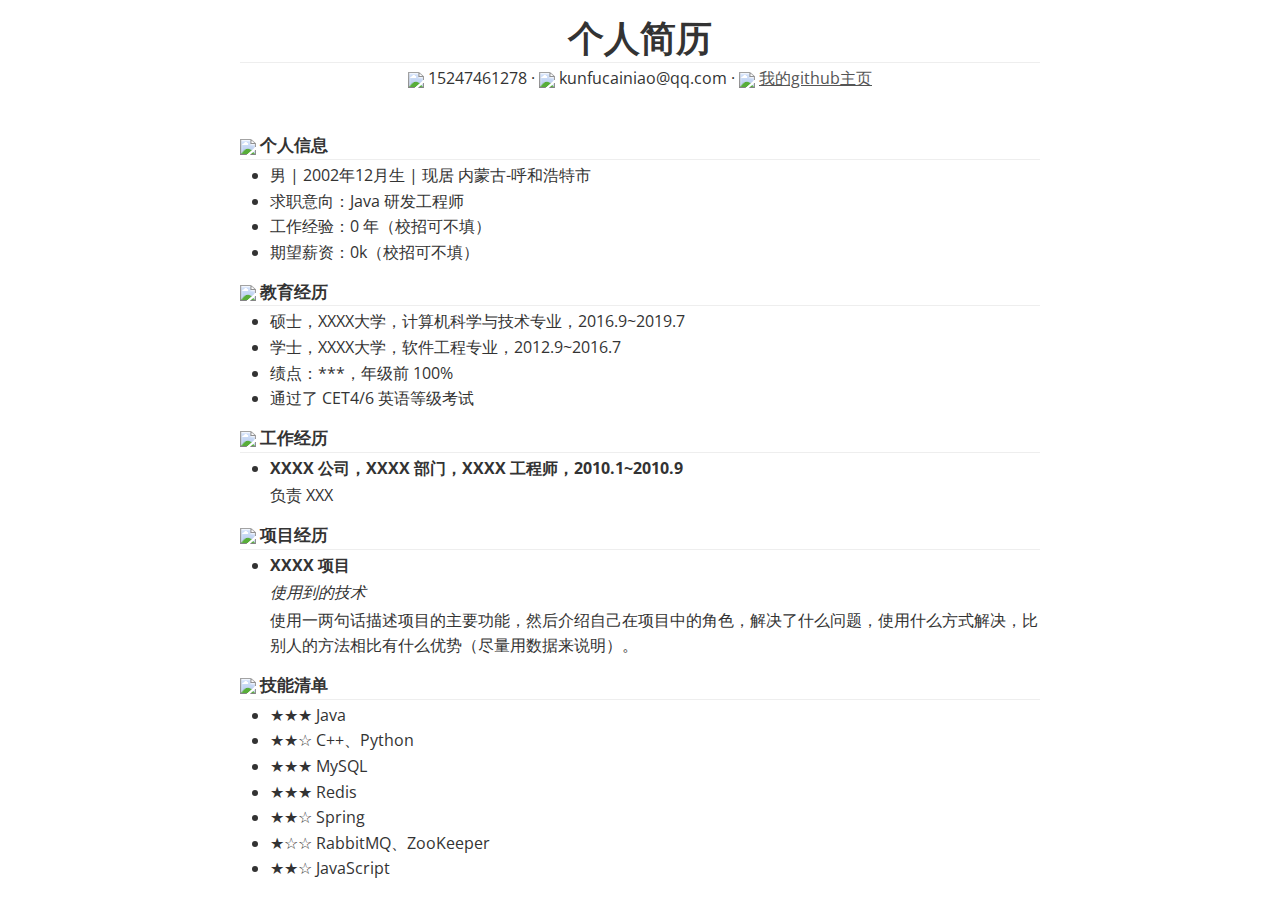
==== Resume.html @ 5a8c08f0 "Add files via upload" ====
<!doctype html>
<html>
<head>
<meta charset='UTF-8'><meta name='viewport' content='width=device-width initial-scale=1'>

<link href='https://fonts.loli.net/css?family=Open+Sans:400italic,700italic,700,400&subset=latin,latin-ext' rel='stylesheet' type='text/css' /><style type='text/css'>html {overflow-x: initial !important;}:root { --bg-color:#ffffff; --text-color:#333333; --select-text-bg-color:#B5D6FC; --select-text-font-color:auto; --monospace:"Lucida Console",Consolas,"Courier",monospace; --title-bar-height:20px; }
.mac-os-11 { --title-bar-height:28px; }
html { font-size: 14px; background-color: var(--bg-color); color: var(--text-color); font-family: "Helvetica Neue", Helvetica, Arial, sans-serif; -webkit-font-smoothing: antialiased; }
body { margin: 0px; padding: 0px; height: auto; inset: 0px; font-size: 1rem; line-height: 1.42857; overflow-x: hidden; background: inherit; tab-size: 4; }
iframe { margin: auto; }
a.url { word-break: break-all; }
a:active, a:hover { outline: 0px; }
.in-text-selection, ::selection { text-shadow: none; background: var(--select-text-bg-color); color: var(--select-text-font-color); }
#write { margin: 0px auto; height: auto; width: inherit; word-break: normal; overflow-wrap: break-word; position: relative; white-space: normal; overflow-x: visible; padding-top: 36px; }
#write.first-line-indent p { text-indent: 2em; }
#write.first-line-indent li p, #write.first-line-indent p * { text-indent: 0px; }
#write.first-line-indent li { margin-left: 2em; }
.for-image #write { padding-left: 8px; padding-right: 8px; }
body.typora-export { padding-left: 30px; padding-right: 30px; }
.typora-export .footnote-line, .typora-export li, .typora-export p { white-space: pre-wrap; }
.typora-export .task-list-item input { pointer-events: none; }
@media screen and (max-width: 500px) {
  body.typora-export { padding-left: 0px; padding-right: 0px; }
  #write { padding-left: 20px; padding-right: 20px; }
  .CodeMirror-sizer { margin-left: 0px !important; }
  .CodeMirror-gutters { display: none !important; }
}
#write li > figure:last-child { margin-bottom: 0.5rem; }
#write ol, #write ul { position: relative; }
img { max-width: 100%; vertical-align: middle; image-orientation: from-image; }
button, input, select, textarea { color: inherit; font: inherit; }
input[type="checkbox"], input[type="radio"] { line-height: normal; padding: 0px; }
*, ::after, ::before { box-sizing: border-box; }
#write h1, #write h2, #write h3, #write h4, #write h5, #write h6, #write p, #write pre { width: inherit; }
#write h1, #write h2, #write h3, #write h4, #write h5, #write h6, #write p { position: relative; }
p { line-height: inherit; }
h1, h2, h3, h4, h5, h6 { break-after: avoid-page; break-inside: avoid; orphans: 4; }
p { orphans: 4; }
h1 { font-size: 2rem; }
h2 { font-size: 1.8rem; }
h3 { font-size: 1.6rem; }
h4 { font-size: 1.4rem; }
h5 { font-size: 1.2rem; }
h6 { font-size: 1rem; }
.md-math-block, .md-rawblock, h1, h2, h3, h4, h5, h6, p { margin-top: 1rem; margin-bottom: 1rem; }
.hidden { display: none; }
.md-blockmeta { color: rgb(204, 204, 204); font-weight: 700; font-style: italic; }
a { cursor: pointer; }
sup.md-footnote { padding: 2px 4px; background-color: rgba(238, 238, 238, 0.7); color: rgb(85, 85, 85); border-radius: 4px; cursor: pointer; }
sup.md-footnote a, sup.md-footnote a:hover { color: inherit; text-transform: inherit; text-decoration: inherit; }
#write input[type="checkbox"] { cursor: pointer; width: inherit; height: inherit; }
figure { overflow-x: auto; margin: 1.2em 0px; max-width: calc(100% + 16px); padding: 0px; }
figure > table { margin: 0px; }
tr { break-inside: avoid; break-after: auto; }
thead { display: table-header-group; }
table { border-collapse: collapse; border-spacing: 0px; width: 100%; overflow: auto; break-inside: auto; text-align: left; }
table.md-table td { min-width: 32px; }
.CodeMirror-gutters { border-right: 0px; background-color: inherit; }
.CodeMirror-linenumber { user-select: none; }
.CodeMirror { text-align: left; }
.CodeMirror-placeholder { opacity: 0.3; }
.CodeMirror pre { padding: 0px 4px; }
.CodeMirror-lines { padding: 0px; }
div.hr:focus { cursor: none; }
#write pre { white-space: pre-wrap; }
#write.fences-no-line-wrapping pre { white-space: pre; }
#write pre.ty-contain-cm { white-space: normal; }
.CodeMirror-gutters { margin-right: 4px; }
.md-fences { font-size: 0.9rem; display: block; break-inside: avoid; text-align: left; overflow: visible; white-space: pre; background: inherit; position: relative !important; }
.md-fences-adv-panel { width: 100%; margin-top: 10px; text-align: center; padding-top: 0px; padding-bottom: 8px; overflow-x: auto; }
#write .md-fences.mock-cm { white-space: pre-wrap; }
.md-fences.md-fences-with-lineno { padding-left: 0px; }
#write.fences-no-line-wrapping .md-fences.mock-cm { white-space: pre; overflow-x: auto; }
.md-fences.mock-cm.md-fences-with-lineno { padding-left: 8px; }
.CodeMirror-line, twitterwidget { break-inside: avoid; }
.footnotes { opacity: 0.8; font-size: 0.9rem; margin-top: 1em; margin-bottom: 1em; }
.footnotes + .footnotes { margin-top: 0px; }
.md-reset { margin: 0px; padding: 0px; border: 0px; outline: 0px; vertical-align: top; background: 0px 0px; text-decoration: none; text-shadow: none; float: none; position: static; width: auto; height: auto; white-space: nowrap; cursor: inherit; -webkit-tap-highlight-color: transparent; line-height: normal; font-weight: 400; text-align: left; box-sizing: content-box; direction: ltr; }
li div { padding-top: 0px; }
blockquote { margin: 1rem 0px; }
li .mathjax-block, li p { margin: 0.5rem 0px; }
li blockquote { margin: 1rem 0px; }
li { margin: 0px; position: relative; }
blockquote > :last-child { margin-bottom: 0px; }
blockquote > :first-child, li > :first-child { margin-top: 0px; }
.footnotes-area { color: rgb(136, 136, 136); margin-top: 0.714rem; padding-bottom: 0.143rem; white-space: normal; }
#write .footnote-line { white-space: pre-wrap; }
@media print {
  body, html { border: 1px solid transparent; height: 99%; break-after: avoid; break-before: avoid; font-variant-ligatures: no-common-ligatures; }
  #write { margin-top: 0px; padding-top: 0px; border-color: transparent !important; }
  .typora-export * { -webkit-print-color-adjust: exact; }
  .typora-export #write { break-after: avoid; }
  .typora-export #write::after { height: 0px; }
  .is-mac table { break-inside: avoid; }
  .typora-export-show-outline .typora-export-sidebar { display: none; }
}
.footnote-line { margin-top: 0.714em; font-size: 0.7em; }
a img, img a { cursor: pointer; }
pre.md-meta-block { font-size: 0.8rem; min-height: 0.8rem; white-space: pre-wrap; background: rgb(204, 204, 204); display: block; overflow-x: hidden; }
p > .md-image:only-child:not(.md-img-error) img, p > img:only-child { display: block; margin: auto; }
#write.first-line-indent p > .md-image:only-child:not(.md-img-error) img { left: -2em; position: relative; }
p > .md-image:only-child { display: inline-block; width: 100%; }
#write .MathJax_Display { margin: 0.8em 0px 0px; }
.md-math-block { width: 100%; }
.md-math-block:not(:empty)::after { display: none; }
.MathJax_ref { fill: currentcolor; }
[contenteditable="true"]:active, [contenteditable="true"]:focus, [contenteditable="false"]:active, [contenteditable="false"]:focus { outline: 0px; box-shadow: none; }
.md-task-list-item { position: relative; list-style-type: none; }
.task-list-item.md-task-list-item { padding-left: 0px; }
.md-task-list-item > input { position: absolute; top: 0px; left: 0px; margin-left: -1.2em; margin-top: calc(1em - 10px); border: none; }
.math { font-size: 1rem; }
.md-toc { min-height: 3.58rem; position: relative; font-size: 0.9rem; border-radius: 10px; }
.md-toc-content { position: relative; margin-left: 0px; }
.md-toc-content::after, .md-toc::after { display: none; }
.md-toc-item { display: block; color: rgb(65, 131, 196); }
.md-toc-item a { text-decoration: none; }
.md-toc-inner:hover { text-decoration: underline; }
.md-toc-inner { display: inline-block; cursor: pointer; }
.md-toc-h1 .md-toc-inner { margin-left: 0px; font-weight: 700; }
.md-toc-h2 .md-toc-inner { margin-left: 2em; }
.md-toc-h3 .md-toc-inner { margin-left: 4em; }
.md-toc-h4 .md-toc-inner { margin-left: 6em; }
.md-toc-h5 .md-toc-inner { margin-left: 8em; }
.md-toc-h6 .md-toc-inner { margin-left: 10em; }
@media screen and (max-width: 48em) {
  .md-toc-h3 .md-toc-inner { margin-left: 3.5em; }
  .md-toc-h4 .md-toc-inner { margin-left: 5em; }
  .md-toc-h5 .md-toc-inner { margin-left: 6.5em; }
  .md-toc-h6 .md-toc-inner { margin-left: 8em; }
}
a.md-toc-inner { font-size: inherit; font-style: inherit; font-weight: inherit; line-height: inherit; }
.footnote-line a:not(.reversefootnote) { color: inherit; }
.md-attr { display: none; }
.md-fn-count::after { content: "."; }
code, pre, samp, tt { font-family: var(--monospace); }
kbd { margin: 0px 0.1em; padding: 0.1em 0.6em; font-size: 0.8em; color: rgb(36, 39, 41); background: rgb(255, 255, 255); border: 1px solid rgb(173, 179, 185); border-radius: 3px; box-shadow: rgba(12, 13, 14, 0.2) 0px 1px 0px, rgb(255, 255, 255) 0px 0px 0px 2px inset; white-space: nowrap; vertical-align: middle; }
.md-comment { color: rgb(162, 127, 3); opacity: 0.6; font-family: var(--monospace); }
code { text-align: left; vertical-align: initial; }
a.md-print-anchor { white-space: pre !important; border-width: initial !important; border-style: none !important; border-color: initial !important; display: inline-block !important; position: absolute !important; width: 1px !important; right: 0px !important; outline: 0px !important; background: 0px 0px !important; text-decoration: initial !important; text-shadow: initial !important; }
.os-windows.monocolor-emoji .md-emoji { font-family: "Segoe UI Symbol", sans-serif; }
.md-diagram-panel > svg { max-width: 100%; }
[lang="flow"] svg, [lang="mermaid"] svg { max-width: 100%; height: auto; }
[lang="mermaid"] .node text { font-size: 1rem; }
table tr th { border-bottom: 0px; }
video { max-width: 100%; display: block; margin: 0px auto; }
iframe { max-width: 100%; width: 100%; border: none; }
.highlight td, .highlight tr { border: 0px; }
mark { background: rgb(255, 255, 0); color: rgb(0, 0, 0); }
.md-html-inline .md-plain, .md-html-inline strong, mark .md-inline-math, mark strong { color: inherit; }
.md-expand mark .md-meta { opacity: 0.3 !important; }
mark .md-meta { color: rgb(0, 0, 0); }
@media print {
  .typora-export h1, .typora-export h2, .typora-export h3, .typora-export h4, .typora-export h5, .typora-export h6 { break-inside: avoid; }
}
.md-diagram-panel .messageText { stroke: none !important; }
.md-diagram-panel .start-state { fill: var(--node-fill); }
.md-diagram-panel .edgeLabel rect { opacity: 1 !important; }
.md-fences.md-fences-math { font-size: 1em; }
.md-fences-advanced:not(.md-focus) { padding: 0px; white-space: nowrap; border: 0px; }
.md-fences-advanced:not(.md-focus) { background: inherit; }
.typora-export-show-outline .typora-export-content { max-width: 1440px; margin: auto; display: flex; flex-direction: row; }
.typora-export-sidebar { width: 300px; font-size: 0.8rem; margin-top: 80px; margin-right: 18px; }
.typora-export-show-outline #write { --webkit-flex:2; flex: 2 1 0%; }
.typora-export-sidebar .outline-content { position: fixed; top: 0px; max-height: 100%; overflow: hidden auto; padding-bottom: 30px; padding-top: 60px; width: 300px; }
@media screen and (max-width: 1024px) {
  .typora-export-sidebar, .typora-export-sidebar .outline-content { width: 240px; }
}
@media screen and (max-width: 800px) {
  .typora-export-sidebar { display: none; }
}
.outline-content li, .outline-content ul { margin-left: 0px; margin-right: 0px; padding-left: 0px; padding-right: 0px; list-style: none; }
.outline-content ul { margin-top: 0px; margin-bottom: 0px; }
.outline-content strong { font-weight: 400; }
.outline-expander { width: 1rem; height: 1.42857rem; position: relative; display: table-cell; vertical-align: middle; cursor: pointer; padding-left: 4px; }
.outline-expander::before { content: ""; position: relative; font-family: Ionicons; display: inline-block; font-size: 8px; vertical-align: middle; }
.outline-item { padding-top: 3px; padding-bottom: 3px; cursor: pointer; }
.outline-expander:hover::before { content: ""; }
.outline-h1 > .outline-item { padding-left: 0px; }
.outline-h2 > .outline-item { padding-left: 1em; }
.outline-h3 > .outline-item { padding-left: 2em; }
.outline-h4 > .outline-item { padding-left: 3em; }
.outline-h5 > .outline-item { padding-left: 4em; }
.outline-h6 > .outline-item { padding-left: 5em; }
.outline-label { cursor: pointer; display: table-cell; vertical-align: middle; text-decoration: none; color: inherit; }
.outline-label:hover { text-decoration: underline; }
.outline-item:hover { border-color: rgb(245, 245, 245); background-color: var(--item-hover-bg-color); }
.outline-item:hover { margin-left: -28px; margin-right: -28px; border-left: 28px solid transparent; border-right: 28px solid transparent; }
.outline-item-single .outline-expander::before, .outline-item-single .outline-expander:hover::before { display: none; }
.outline-item-open > .outline-item > .outline-expander::before { content: ""; }
.outline-children { display: none; }
.info-panel-tab-wrapper { display: none; }
.outline-item-open > .outline-children { display: block; }
.typora-export .outline-item { padding-top: 1px; padding-bottom: 1px; }
.typora-export .outline-item:hover { margin-right: -8px; border-right: 8px solid transparent; }
.typora-export .outline-expander::before { content: "+"; font-family: inherit; top: -1px; }
.typora-export .outline-expander:hover::before, .typora-export .outline-item-open > .outline-item > .outline-expander::before { content: "−"; }
.typora-export-collapse-outline .outline-children { display: none; }
.typora-export-collapse-outline .outline-item-open > .outline-children, .typora-export-no-collapse-outline .outline-children { display: block; }
.typora-export-no-collapse-outline .outline-expander::before { content: "" !important; }
.typora-export-show-outline .outline-item-active > .outline-item .outline-label { font-weight: 700; }
.md-inline-math-container mjx-container { zoom: 0.95; }


/* for resume  <-- */
#write {
    padding-top: 0px !important;
    padding-bottom: 20px !important;
}

content {
    margin-top: 0px !important;
    padding-top: 0px !important;
}

a {
    color: #000;
}

h1,
h2 {
    border-bottom: 1px solid #eee !important;
    margin-bottom: 3px !important;
    padding-bottom: 3px !important;
}

h2 img {
    width: 16px !important;
}

h2 {
    font-size: 17px !important;
}

p {
    margin-bottom: 2px !important;
    margin-top: 2px !important;
}

ul {
    margin-top: 2px !important;
    margin-bottom: 2px !important;
}

li p {
    margin-bottom: 0px !important;
}

li.md-list-item {
    line-height: 20px !important;
}

a {
    color: #555 !important;
}

/* for resume --> */

:root {
    --side-bar-bg-color: #fafafa;
    --control-text-color: #777;
}

@include-when-export url(https://fonts.loli.net/css?family=Open+Sans:400italic,700italic,700,400&subset=latin,latin-ext);

html {
    font-size: 16px;
}

body {
    font-family: "Open Sans", "Clear Sans", "Helvetica Neue", Helvetica, Arial, sans-serif;
    color: rgb(51, 51, 51);
    line-height: 1.6;
}

#write {
    max-width: 860px;
    margin: 0 auto;
    padding: 30px;
    padding-bottom: 100px;
}

#write>ul:first-child,
#write>ol:first-child {
    margin-top: 30px;
}

a {
    color: #4183C4;
}

h1,
h2,
h3,
h4,
h5,
h6 {
    position: relative;
    margin-top: 1rem;
    margin-bottom: 1rem;
    font-weight: bold;
    line-height: 1.4;
    cursor: text;
}

h1:hover a.anchor,
h2:hover a.anchor,
h3:hover a.anchor,
h4:hover a.anchor,
h5:hover a.anchor,
h6:hover a.anchor {
    text-decoration: none;
}

h1 tt,
h1 code {
    font-size: inherit;
}

h2 tt,
h2 code {
    font-size: inherit;
}

h3 tt,
h3 code {
    font-size: inherit;
}

h4 tt,
h4 code {
    font-size: inherit;
}

h5 tt,
h5 code {
    font-size: inherit;
}

h6 tt,
h6 code {
    font-size: inherit;
}

h1 {
    padding-bottom: .3em;
    font-size: 2.25em;
    line-height: 1.2;
    border-bottom: 1px solid #eee;
}

h2 {
    padding-bottom: .3em;
    font-size: 1.75em;
    line-height: 1.225;
    border-bottom: 1px solid #eee;
}

h3 {
    font-size: 1.5em;
    line-height: 1.43;
}

h4 {
    font-size: 1.25em;
}

h5 {
    font-size: 1em;
}

h6 {
    font-size: 1em;
    color: #777;
}

p,
blockquote,
ul,
ol,
dl,
table {
    margin: 0.8em 0;
}

li>ol,
li>ul {
    margin: 0 0;
}

hr {
    height: 2px;
    padding: 0;
    margin: 16px 0;
    background-color: #e7e7e7;
    border: 0 none;
    overflow: hidden;
    box-sizing: content-box;
}

li p.first {
    display: inline-block;
}

ul,
ol {
    padding-left: 30px;
}

ul:first-child,
ol:first-child {
    margin-top: 0;
}

ul:last-child,
ol:last-child {
    margin-bottom: 0;
}

blockquote {
    border-left: 4px solid #dfe2e5;
    padding: 0 15px;
    color: #777777;
}

blockquote blockquote {
    padding-right: 0;
}

table {
    padding: 0;
    word-break: initial;
}

table tr {
    border-top: 1px solid #dfe2e5;
    margin: 0;
    padding: 0;
}

table tr:nth-child(2n),
thead {
    background-color: #f8f8f8;
}

table tr th {
    font-weight: bold;
    border: 1px solid #dfe2e5;
    border-bottom: 0;
    text-align: left;
    margin: 0;
    padding: 6px 13px;
}

table tr td {
    border: 1px solid #dfe2e5;
    text-align: left;
    margin: 0;
    padding: 6px 13px;
}

table tr th:first-child,
table tr td:first-child {
    margin-top: 0;
}

table tr th:last-child,
table tr td:last-child {
    margin-bottom: 0;
}

.CodeMirror-lines {
    padding-left: 4px;
}

.code-tooltip {
    box-shadow: 0 1px 1px 0 rgba(0, 28, 36, .3);
    border-top: 1px solid #eef2f2;
}

.md-fences,
code,
tt {
    border: 1px solid #e7eaed;
    background-color: #f8f8f8;
    border-radius: 3px;
    padding: 0;
    padding: 2px 4px 0px 4px;
    font-size: 0.9em;
}

code {
    background-color: #f3f4f4;
    padding: 0 2px 0 2px;
}

.md-fences {
    margin-bottom: 15px;
    margin-top: 15px;
    padding-top: 8px;
    padding-bottom: 6px;
}


.md-task-list-item>input {
    margin-left: -1.3em;
}

@media print {
    html {
        font-size: 13px;
    }

    table,
    pre {
        page-break-inside: avoid;
    }

    pre {
        word-wrap: break-word;
    }
}

.md-fences {
    background-color: #f8f8f8;
}

#write pre.md-meta-block {
    padding: 1rem;
    font-size: 85%;
    line-height: 1.45;
    background-color: #f7f7f7;
    border: 0;
    border-radius: 3px;
    color: #777777;
    margin-top: 0 !important;
}

.mathjax-block>.code-tooltip {
    bottom: .375rem;
}

.md-mathjax-midline {
    background: #fafafa;
}

#write>h3.md-focus:before {
    left: -1.5625rem;
    top: .375rem;
}

#write>h4.md-focus:before {
    left: -1.5625rem;
    top: .285714286rem;
}

#write>h5.md-focus:before {
    left: -1.5625rem;
    top: .285714286rem;
}

#write>h6.md-focus:before {
    left: -1.5625rem;
    top: .285714286rem;
}

.md-image>.md-meta {
    /*border: 1px solid #ddd;*/
    border-radius: 3px;
    padding: 2px 0px 0px 4px;
    font-size: 0.9em;
    color: inherit;
}

.md-tag {
    color: #a7a7a7;
    opacity: 1;
}

.md-toc {
    margin-top: 20px;
    padding-bottom: 20px;
}

.sidebar-tabs {
    border-bottom: none;
}

#typora-quick-open {
    border: 1px solid #ddd;
    background-color: #f8f8f8;
}

#typora-quick-open-item {
    background-color: #FAFAFA;
    border-color: #FEFEFE #e5e5e5 #e5e5e5 #eee;
    border-style: solid;
    border-width: 1px;
}

/** focus mode */
.on-focus-mode blockquote {
    border-left-color: rgba(85, 85, 85, 0.12);
}

header,
.context-menu,
.megamenu-content,
footer {
    font-family: "Segoe UI", "Arial", sans-serif;
}

.file-node-content:hover .file-node-icon,
.file-node-content:hover .file-node-open-state {
    visibility: visible;
}

.mac-seamless-mode #typora-sidebar {
    background-color: #fafafa;
    background-color: var(--side-bar-bg-color);
}

.md-lang {
    color: #b4654d;
}

.html-for-mac .context-menu {
    --item-hover-bg-color: #E6F0FE;
}

#md-notification .btn {
    border: 0;
}

.dropdown-menu .divider {
    border-color: #e5e5e5;
}


</style><title>Resume</title>
</head>
<body class='typora-export os-windows'><div class='typora-export-content'>
<div id='write'  class=''> <center>
     <h1>个人简历</h1>
     <div>
         <span>
             <img src="assets/phone-solid.svg" width="18px">
             15247461278
         </span>
         ·
         <span>
             <img src="assets/envelope-solid.svg" width="18px">
             kunfucainiao@qq.com
         </span>
         ·
         <span>
             <img src="assets/github-brands.svg" width="18px">
             <a href="https://github.com/cainiaoeryi">我的github主页</a>
         </span>
     </div>
 </center><p>&nbsp;</p><h2 id='个人信息'><img src="assets/info-circle-solid.svg" width="30px"><span> 个人信息 </span></h2><ul><li><span>男 | 2002年12月生 | 现居 内蒙古-呼和浩特市</span></li><li><span>求职意向：Java 研发工程师</span></li><li><span>工作经验：0 年（校招可不填）</span></li><li><span>期望薪资：0k（校招可不填）</span></li></ul><h2 id='教育经历'><img src="assets/graduation-cap-solid.svg" width="30px"><span> 教育经历</span></h2><ul><li><span>硕士，XXXX大学，计算机科学与技术专业，2016.9~2019.7</span></li><li><span>学士，XXXX大学，软件工程专业，2012.9~2016.7</span></li><li><span>绩点：***，年级前 100%</span></li><li><span>通过了 CET4/6 英语等级考试</span></li></ul><h2 id='工作经历'><img src="assets/briefcase-solid.svg" width="30px"><span> 工作经历</span></h2><ul><li><p><strong><span>XXXX 公司，XXXX 部门，XXXX 工程师，2010.1~2010.9</span></strong></p><p><span>负责 XXX</span></p></li></ul><h2 id='项目经历'><img src="assets/project-diagram-solid.svg" width="30px"><span> 项目经历</span></h2><ul><li><p><strong><span>XXXX 项目</span></strong></p><p><em><span>使用到的技术</span></em></p><p><span>使用一两句话描述项目的主要功能，然后介绍自己在项目中的角色，解决了什么问题，使用什么方式解决，比别人的方法相比有什么优势（尽量用数据来说明）。</span></p></li></ul><h2 id='技能清单'><img src="assets/tools-solid.svg" width="30px"><span> 技能清单</span></h2><ul><li><span>★★★ Java</span></li><li><span>★★☆ C++、Python</span></li><li><span>★★★ MySQL</span></li><li><span>★★★ Redis</span></li><li><span>★★☆ Spring</span></li><li><span>★☆☆ RabbitMQ、ZooKeeper</span></li><li><span>★★☆ JavaScript</span></li></ul></div></div>
</body>
</html>
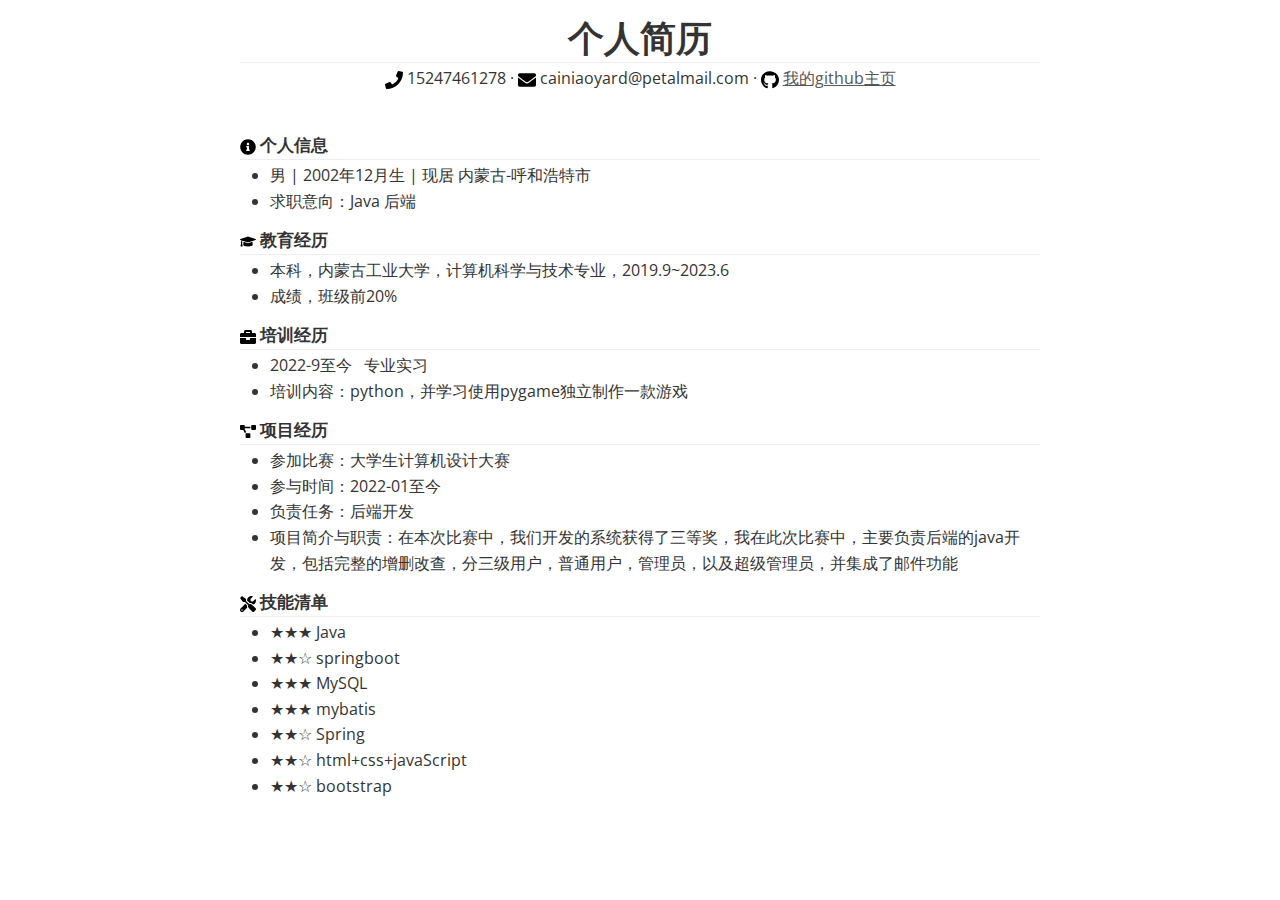
==== commit 7033a71b: "Add files via upload" ====
--- a/Resume.html
+++ b/Resume.html
@@ -649,7 +649,7 @@
          ·
          <span>
              <img src="assets/envelope-solid.svg" width="18px">
-             kunfucainiao@qq.com
+             cainiaoyard@petalmail.com
          </span>
          ·
          <span>
@@ -657,6 +657,6 @@
              <a href="https://github.com/cainiaoeryi">我的github主页</a>
          </span>
      </div>
- </center><p>&nbsp;</p><h2 id='个人信息'><img src="assets/info-circle-solid.svg" width="30px"><span> 个人信息 </span></h2><ul><li><span>男 | 2002年12月生 | 现居 内蒙古-呼和浩特市</span></li><li><span>求职意向：Java 研发工程师</span></li><li><span>工作经验：0 年（校招可不填）</span></li><li><span>期望薪资：0k（校招可不填）</span></li></ul><h2 id='教育经历'><img src="assets/graduation-cap-solid.svg" width="30px"><span> 教育经历</span></h2><ul><li><span>硕士，XXXX大学，计算机科学与技术专业，2016.9~2019.7</span></li><li><span>学士，XXXX大学，软件工程专业，2012.9~2016.7</span></li><li><span>绩点：***，年级前 100%</span></li><li><span>通过了 CET4/6 英语等级考试</span></li></ul><h2 id='工作经历'><img src="assets/briefcase-solid.svg" width="30px"><span> 工作经历</span></h2><ul><li><p><strong><span>XXXX 公司，XXXX 部门，XXXX 工程师，2010.1~2010.9</span></strong></p><p><span>负责 XXX</span></p></li></ul><h2 id='项目经历'><img src="assets/project-diagram-solid.svg" width="30px"><span> 项目经历</span></h2><ul><li><p><strong><span>XXXX 项目</span></strong></p><p><em><span>使用到的技术</span></em></p><p><span>使用一两句话描述项目的主要功能，然后介绍自己在项目中的角色，解决了什么问题，使用什么方式解决，比别人的方法相比有什么优势（尽量用数据来说明）。</span></p></li></ul><h2 id='技能清单'><img src="assets/tools-solid.svg" width="30px"><span> 技能清单</span></h2><ul><li><span>★★★ Java</span></li><li><span>★★☆ C++、Python</span></li><li><span>★★★ MySQL</span></li><li><span>★★★ Redis</span></li><li><span>★★☆ Spring</span></li><li><span>★☆☆ RabbitMQ、ZooKeeper</span></li><li><span>★★☆ JavaScript</span></li></ul></div></div>
+ </center><p>&nbsp;</p><h2 id='个人信息'><img src="assets/info-circle-solid.svg" width="30px"><span> 个人信息 </span></h2><ul><li><span>男 | 2002年12月生 | 现居 内蒙古-呼和浩特市</span></li><li><span>求职意向：Java 后端</span></li></ul><h2 id='教育经历'><img src="assets/graduation-cap-solid.svg" width="30px"><span> 教育经历</span></h2><ul><li><span>本科，内蒙古工业大学，计算机科学与技术专业，2019.9~2023.6</span></li><li><span>成绩，班级前20%</span></li></ul><h2 id='培训经历'><img src="assets/briefcase-solid.svg" width="30px"><span> 培训经历</span></h2><ul><li><span>2022-9至今   专业实习</span></li><li><span>培训内容：python，并学习使用pygame独立制作一款游戏</span></li></ul><h2 id='项目经历'><img src="assets/project-diagram-solid.svg" width="30px"><span> 项目经历</span></h2><ul><li><span>参加比赛：大学生计算机设计大赛</span></li><li><span>参与时间：2022-01至今</span></li><li><span>负责任务：后端开发</span></li><li><span>项目简介与职责：在本次比赛中，我们开发的系统获得了三等奖，我在此次比赛中，主要负责后端的java开发，包括完整的增删改查，分三级用户，普通用户，管理员，以及超级管理员，并集成了邮件功能</span></li></ul><h2 id='技能清单'><img src="assets/tools-solid.svg" width="30px"><span> 技能清单</span></h2><ul><li><span>★★★ Java</span></li><li><span>★★☆ springboot</span></li><li><span>★★★ MySQL</span></li><li><span>★★★ mybatis</span></li><li><span>★★☆ Spring</span></li><li><span>★★☆ html+css+javaScript</span></li><li><span>★★☆ bootstrap</span></li></ul></div></div>
 </body>
 </html>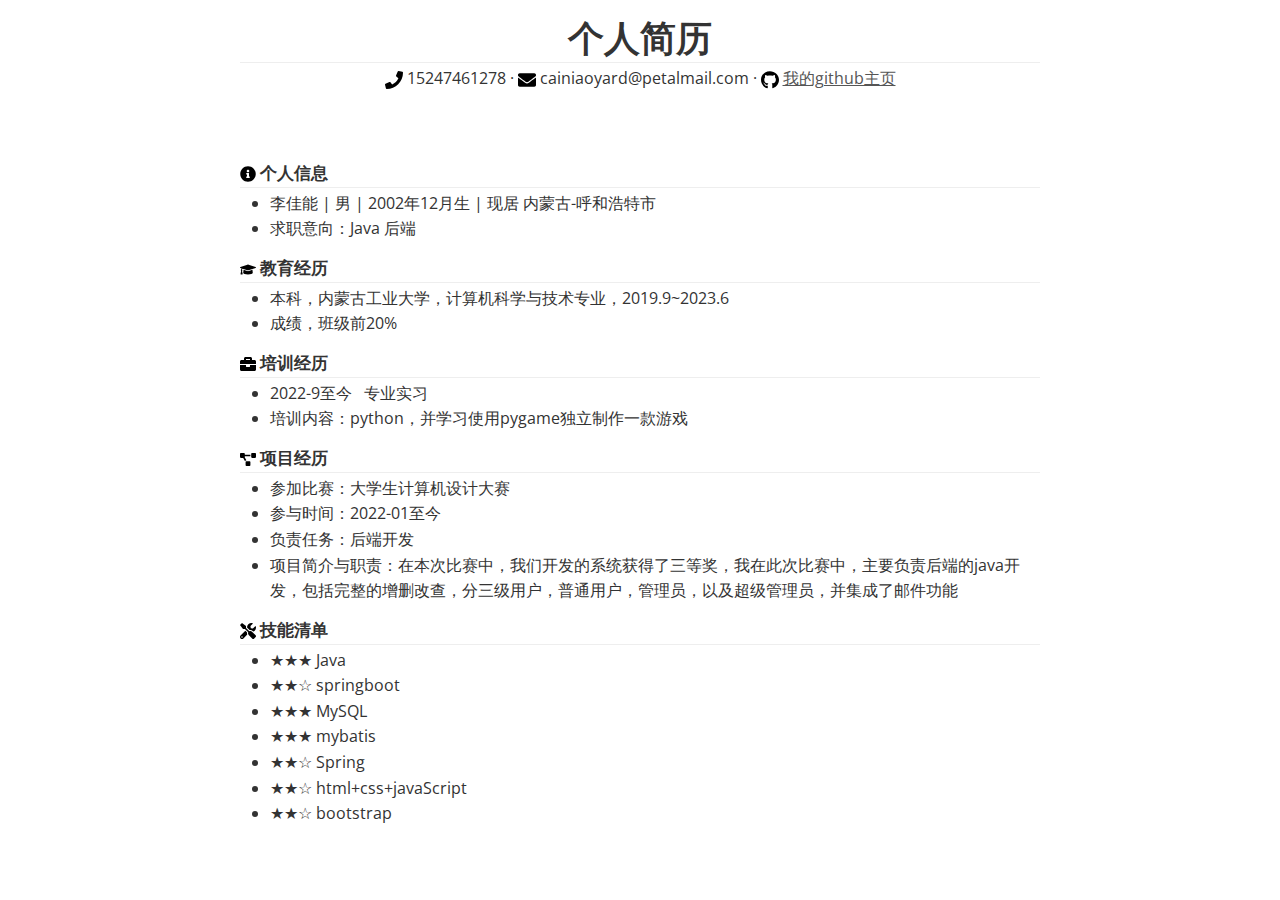
==== commit f287ced0: "Add files via upload" ====
--- a/Resume.html
+++ b/Resume.html
@@ -657,6 +657,6 @@
              <a href="https://github.com/cainiaoeryi">我的github主页</a>
          </span>
      </div>
- </center><p>&nbsp;</p><h2 id='个人信息'><img src="assets/info-circle-solid.svg" width="30px"><span> 个人信息 </span></h2><ul><li><span>男 | 2002年12月生 | 现居 内蒙古-呼和浩特市</span></li><li><span>求职意向：Java 后端</span></li></ul><h2 id='教育经历'><img src="assets/graduation-cap-solid.svg" width="30px"><span> 教育经历</span></h2><ul><li><span>本科，内蒙古工业大学，计算机科学与技术专业，2019.9~2023.6</span></li><li><span>成绩，班级前20%</span></li></ul><h2 id='培训经历'><img src="assets/briefcase-solid.svg" width="30px"><span> 培训经历</span></h2><ul><li><span>2022-9至今   专业实习</span></li><li><span>培训内容：python，并学习使用pygame独立制作一款游戏</span></li></ul><h2 id='项目经历'><img src="assets/project-diagram-solid.svg" width="30px"><span> 项目经历</span></h2><ul><li><span>参加比赛：大学生计算机设计大赛</span></li><li><span>参与时间：2022-01至今</span></li><li><span>负责任务：后端开发</span></li><li><span>项目简介与职责：在本次比赛中，我们开发的系统获得了三等奖，我在此次比赛中，主要负责后端的java开发，包括完整的增删改查，分三级用户，普通用户，管理员，以及超级管理员，并集成了邮件功能</span></li></ul><h2 id='技能清单'><img src="assets/tools-solid.svg" width="30px"><span> 技能清单</span></h2><ul><li><span>★★★ Java</span></li><li><span>★★☆ springboot</span></li><li><span>★★★ MySQL</span></li><li><span>★★★ mybatis</span></li><li><span>★★☆ Spring</span></li><li><span>★★☆ html+css+javaScript</span></li><li><span>★★☆ bootstrap</span></li></ul></div></div>
+ </center><p>&nbsp;</p><p>&nbsp;</p><h2 id='个人信息'><img src="assets/info-circle-solid.svg" width="30px"><span> 个人信息 </span></h2><ul><li><span>李佳能 | 男 | 2002年12月生 | 现居 内蒙古-呼和浩特市</span></li><li><span>求职意向：Java 后端</span></li></ul><h2 id='教育经历'><img src="assets/graduation-cap-solid.svg" width="30px"><span> 教育经历</span></h2><ul><li><span>本科，内蒙古工业大学，计算机科学与技术专业，2019.9~2023.6</span></li><li><span>成绩，班级前20%</span></li></ul><h2 id='培训经历'><img src="assets/briefcase-solid.svg" width="30px"><span> 培训经历</span></h2><ul><li><span>2022-9至今   专业实习</span></li><li><span>培训内容：python，并学习使用pygame独立制作一款游戏</span></li></ul><h2 id='项目经历'><img src="assets/project-diagram-solid.svg" width="30px"><span> 项目经历</span></h2><ul><li><span>参加比赛：大学生计算机设计大赛</span></li><li><span>参与时间：2022-01至今</span></li><li><span>负责任务：后端开发</span></li><li><span>项目简介与职责：在本次比赛中，我们开发的系统获得了三等奖，我在此次比赛中，主要负责后端的java开发，包括完整的增删改查，分三级用户，普通用户，管理员，以及超级管理员，并集成了邮件功能</span></li></ul><h2 id='技能清单'><img src="assets/tools-solid.svg" width="30px"><span> 技能清单</span></h2><ul><li><span>★★★ Java</span></li><li><span>★★☆ springboot</span></li><li><span>★★★ MySQL</span></li><li><span>★★★ mybatis</span></li><li><span>★★☆ Spring</span></li><li><span>★★☆ html+css+javaScript</span></li><li><span>★★☆ bootstrap</span></li></ul></div></div>
 </body>
 </html>